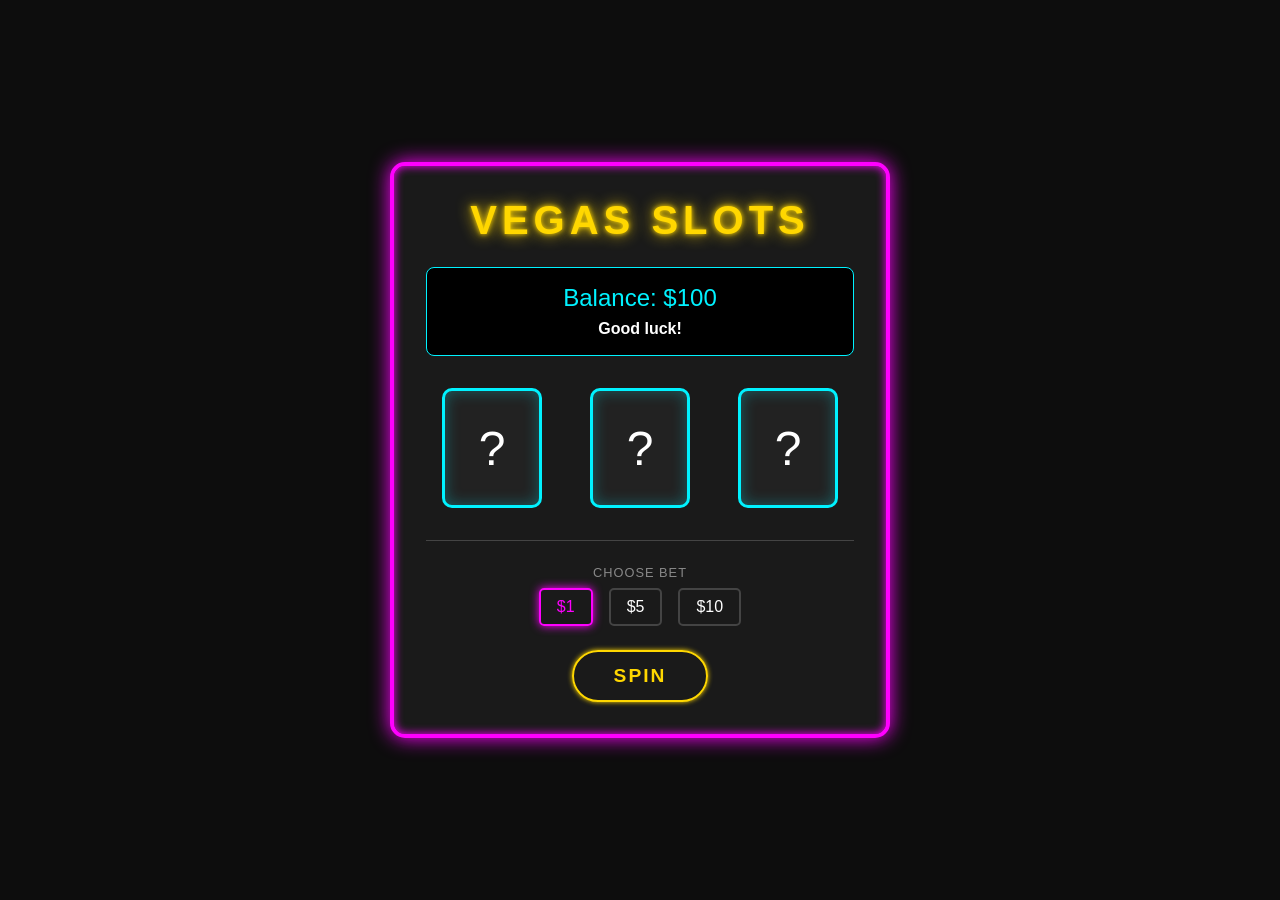
==== code-runs/yannis-candidate/index.html @ 9380f687 "Run 1: Move Gemini generated slot machine files to yannis-candidate" ====
<!DOCTYPE html>
<html lang="en">
<head>
    <meta charset="UTF-8">
    <meta name="viewport" content="width=device-width, initial-scale=1.0">
    <title>Vegas Neon Slots</title>
    <link rel="stylesheet" href="style.css">
</head>
<body>
    <main class="game-container">
        <header>
            <h1 class="neon-text">VEGAS SLOTS</h1>
        </header>

        <section class="display-panel">
            <div class="balance-display">
                Balance: <span id="balance-amount">$100</span>
            </div>
            <div id="status-message" class="status-message">Good luck!</div>
        </section>

        <section class="slot-machine">
            <div class="reel" id="reel-1">?</div>
            <div class="reel" id="reel-2">?</div>
            <div class="reel" id="reel-3">?</div>
        </section>

        <section class="controls">
            <form id="bet-form">
                <fieldset class="bet-options">
                    <legend>Choose Bet</legend>
                    <label>
                        <input type="radio" name="bet" value="1" checked>
                        <span>$1</span>
                    </label>
                    <label>
                        <input type="radio" name="bet" value="5">
                        <span>$5</span>
                    </label>
                    <label>
                        <input type="radio" name="bet" value="10">
                        <span>$10</span>
                    </label>
                </fieldset>
                <button type="button" id="spin-button" class="spin-btn">SPIN</button>
            </form>
        </section>
    </main>
    <script src="script.js"></script>
</body>
</html>
---- code-runs/yannis-candidate/style.css ----
:root {
    --bg-color: #0d0d0d;
    --neon-gold: #ffd700;
    --neon-cyan: #00f2ff;
    --neon-magenta: #ff00ff;
    --panel-bg: #1a1a1a;
    --text-color: #ffffff;
}

* {
    box-sizing: border-box;
    margin: 0;
    padding: 0;
}

body {
    background-color: var(--bg-color);
    color: var(--text-color);
    font-family: 'Segoe UI', Roboto, Helvetica, Arial, sans-serif;
    display: flex;
    justify-content: center;
    align-items: center;
    min-height: 100vh;
}

.game-container {
    background: var(--panel-bg);
    padding: 2rem;
    border: 4px solid var(--neon-magenta);
    border-radius: 15px;
    box-shadow: 0 0 20px var(--neon-magenta), inset 0 0 10px var(--neon-magenta);
    text-align: center;
    max-width: 500px;
    width: 90%;
}

header h1 {
    font-size: 2.5rem;
    margin-bottom: 1.5rem;
    letter-spacing: 5px;
}

.neon-text {
    color: var(--neon-gold);
    text-shadow: 0 0 5px var(--neon-gold), 0 0 15px var(--neon-gold);
}

.display-panel {
    margin-bottom: 2rem;
    background: #000;
    padding: 1rem;
    border-radius: 8px;
    border: 1px solid var(--neon-cyan);
}

.balance-display {
    font-size: 1.5rem;
    color: var(--neon-cyan);
    margin-bottom: 0.5rem;
}

.status-message {
    font-weight: bold;
    min-height: 1.2em;
}

.status-win {
    color: var(--neon-gold);
    text-shadow: 0 0 5px var(--neon-gold);
}

.status-loss {
    color: #ff4d4d;
}

.slot-machine {
    display: flex;
    justify-content: space-around;
    gap: 1rem;
    margin-bottom: 2rem;
}

.reel {
    background: #222;
    width: 100px;
    height: 120px;
    display: flex;
    justify-content: center;
    align-items: center;
    font-size: 3rem;
    border: 3px solid var(--neon-cyan);
    border-radius: 10px;
    box-shadow: inset 0 0 15px rgba(0, 242, 255, 0.3);
    transition: transform 0.1s ease-out;
}

.reel.spinning {
    animation: blur-spin 0.2s infinite linear;
}

@keyframes blur-spin {
    0% { filter: blur(0px); transform: translateY(0); }
    50% { filter: blur(4px); transform: translateY(10px); }
    100% { filter: blur(0px); transform: translateY(0); }
}

.controls {
    border-top: 1px solid #444;
    padding-top: 1.5rem;
}

.bet-options {
    border: none;
    display: flex;
    justify-content: center;
    gap: 1rem;
    margin-bottom: 1.5rem;
}

.bet-options legend {
    margin-bottom: 0.5rem;
    color: #888;
    text-transform: uppercase;
    font-size: 0.8rem;
    letter-spacing: 1px;
}

.bet-options label {
    cursor: pointer;
}

.bet-options input[type="radio"] {
    display: none;
}

.bet-options span {
    display: inline-block;
    padding: 0.5rem 1rem;
    border: 2px solid #444;
    border-radius: 5px;
    transition: all 0.3s ease;
}

.bet-options input[type="radio"]:checked + span {
    border-color: var(--neon-magenta);
    color: var(--neon-magenta);
    box-shadow: 0 0 10px var(--neon-magenta);
}

.spin-btn {
    background: transparent;
    border: 2px solid var(--neon-gold);
    color: var(--neon-gold);
    padding: 0.8rem 2.5rem;
    font-size: 1.2rem;
    font-weight: bold;
    letter-spacing: 2px;
    border-radius: 30px;
    cursor: pointer;
    transition: all 0.3s ease;
    box-shadow: 0 0 5px var(--neon-gold);
}

.spin-btn:hover {
    background: var(--neon-gold);
    color: #000;
    box-shadow: 0 0 20px var(--neon-gold);
}

.spin-btn:disabled {
    border-color: #444;
    color: #444;
    box-shadow: none;
    cursor: not-allowed;
}
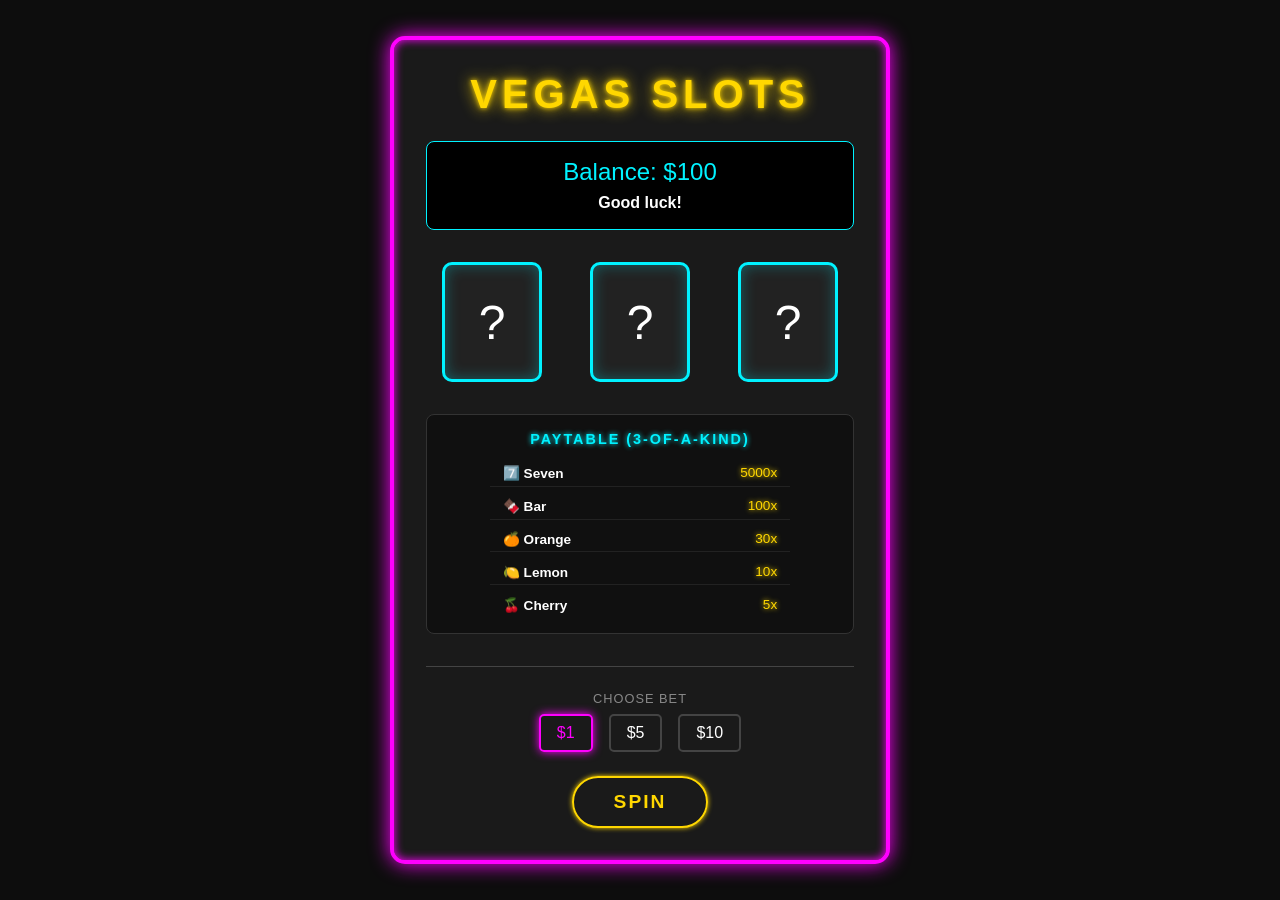
==== commit 61c975e0: "Entry 4: Add paytable display" ====
--- a/code-runs/yannis-candidate/index.html
+++ b/code-runs/yannis-candidate/index.html
@@ -25,6 +25,18 @@
             <div class="reel" id="reel-3">?</div>
         </section>
 
+        <section class="paytable">
+            <h2 class="neon-text-small">PAYTABLE (3-OF-A-KIND)</h2>
+            <div class="paytable-grid" id="paytable-grid">
+                <!-- Symbols and payouts will be shown here -->
+                <div class="pay-row"><span>7️⃣ Seven</span> <span>5000x</span></div>
+                <div class="pay-row"><span>🍫 Bar</span> <span>100x</span></div>
+                <div class="pay-row"><span>🍊 Orange</span> <span>30x</span></div>
+                <div class="pay-row"><span>🍋 Lemon</span> <span>10x</span></div>
+                <div class="pay-row"><span>🍒 Cherry</span> <span>5x</span></div>
+            </div>
+        </section>
+
         <section class="controls">
             <form id="bet-form">
                 <fieldset class="bet-options">
@@ -43,6 +55,7 @@
                     </label>
                 </fieldset>
                 <button type="button" id="spin-button" class="spin-btn">SPIN</button>
+                <button type="button" id="reset-button" class="spin-btn hidden">RESET GAME</button>
             </form>
         </section>
     </main>
--- a/code-runs/yannis-candidate/style.css
+++ b/code-runs/yannis-candidate/style.css
@@ -73,6 +73,52 @@
     color: #ff4d4d;
 }
 
+.paytable {
+    margin-bottom: 2rem;
+    padding: 1rem;
+    border: 1px solid #333;
+    border-radius: 8px;
+    background: rgba(0, 0, 0, 0.4);
+}
+
+.neon-text-small {
+    font-size: 0.9rem;
+    color: var(--neon-cyan);
+    text-shadow: 0 0 5px var(--neon-cyan);
+    margin-bottom: 0.8rem;
+    letter-spacing: 2px;
+}
+
+.paytable-grid {
+    display: flex;
+    flex-direction: column;
+    gap: 0.4rem;
+    max-width: 300px;
+    margin: 0 auto;
+}
+
+.pay-row {
+    display: flex;
+    justify-content: space-between;
+    font-size: 0.85rem;
+    padding: 0.3rem 0.8rem;
+    border-bottom: 1px solid #222;
+}
+
+.pay-row:last-child {
+    border-bottom: none;
+}
+
+.pay-row span:first-child {
+    color: #fff;
+    font-weight: bold;
+}
+
+.pay-row span:last-child {
+    color: var(--neon-gold);
+    text-shadow: 0 0 5px var(--neon-gold);
+}
+
 .slot-machine {
     display: flex;
     justify-content: space-around;
@@ -98,10 +144,25 @@
     animation: blur-spin 0.2s infinite linear;
 }
 
+.win-glow {
+    animation: win-flash 0.5s ease-in-out infinite;
+    color: var(--neon-gold) !important;
+    border-color: var(--neon-gold) !important;
+}
+
 @keyframes blur-spin {
     0% { filter: blur(0px); transform: translateY(0); }
     50% { filter: blur(4px); transform: translateY(10px); }
     100% { filter: blur(0px); transform: translateY(0); }
+}
+
+@keyframes win-flash {
+    0%, 100% { box-shadow: 0 0 15px var(--neon-gold), inset 0 0 15px var(--neon-gold); text-shadow: 0 0 10px var(--neon-gold); }
+    50% { box-shadow: 0 0 35px var(--neon-gold), inset 0 0 35px var(--neon-gold); text-shadow: 0 0 25px #fff; border-color: #fff; }
+}
+
+.hidden {
+    display: none !important;
 }
 
 .controls {
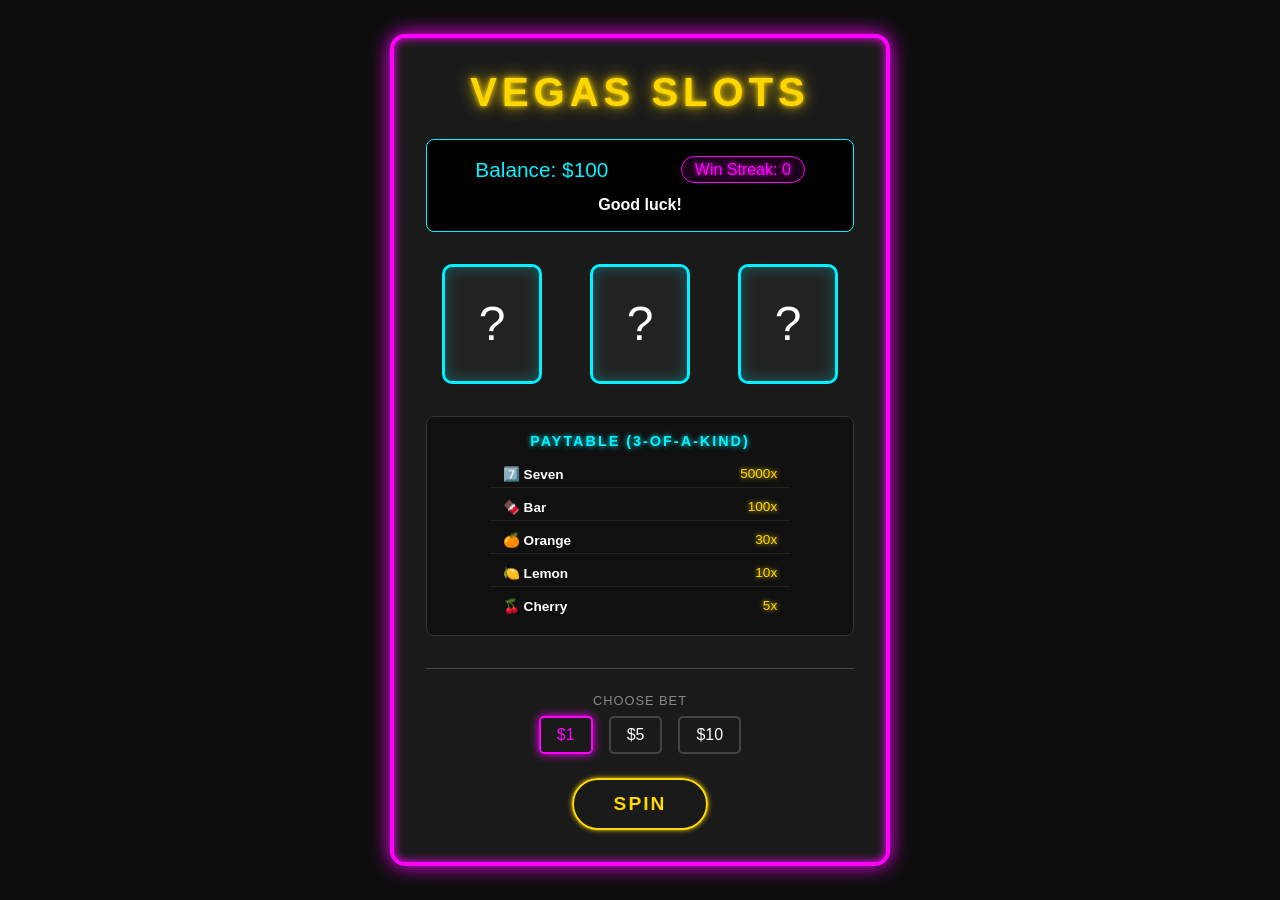
==== commit 1531ffdc: "Entry 6: Add win streak counter" ====
--- a/code-runs/yannis-candidate/index.html
+++ b/code-runs/yannis-candidate/index.html
@@ -13,8 +13,13 @@
         </header>
 
         <section class="display-panel">
-            <div class="balance-display">
-                Balance: <span id="balance-amount">$100</span>
+            <div class="balance-info">
+                <div class="balance-display">
+                    Balance: <span id="balance-amount">$100</span>
+                </div>
+                <div class="streak-display">
+                    Win Streak: <span id="win-streak">0</span>
+                </div>
             </div>
             <div id="status-message" class="status-message">Good luck!</div>
         </section>
--- a/code-runs/yannis-candidate/style.css
+++ b/code-runs/yannis-candidate/style.css
@@ -53,10 +53,28 @@
     border: 1px solid var(--neon-cyan);
 }
 
+.balance-info {
+    display: flex;
+    justify-content: space-around;
+    align-items: center;
+    margin-bottom: 0.8rem;
+    flex-wrap: wrap;
+    gap: 0.5rem;
+}
+
 .balance-display {
-    font-size: 1.5rem;
+    font-size: 1.3rem;
     color: var(--neon-cyan);
-    margin-bottom: 0.5rem;
+}
+
+.streak-display {
+    font-size: 1rem;
+    color: var(--neon-magenta);
+    text-shadow: 0 0 5px var(--neon-magenta);
+    border: 1px solid var(--neon-magenta);
+    padding: 0.2rem 0.8rem;
+    border-radius: 20px;
+    background: rgba(255, 0, 255, 0.1);
 }
 
 .status-message {
@@ -234,3 +252,61 @@
     box-shadow: none;
     cursor: not-allowed;
 }
+
+/* Responsive Adjustments */
+@media (max-width: 480px) {
+    .game-container {
+        padding: 1.2rem;
+        width: 95%;
+    }
+
+    header h1 {
+        font-size: 1.8rem;
+        letter-spacing: 3px;
+    }
+
+    .balance-display {
+        font-size: 1.2rem;
+    }
+
+    .reel {
+        width: 80px;
+        height: 100px;
+        font-size: 2.2rem;
+        border-width: 2px;
+    }
+
+    .slot-machine {
+        gap: 0.5rem;
+    }
+
+    .paytable-grid {
+        width: 100%;
+    }
+
+    .bet-options {
+        gap: 0.5rem;
+    }
+
+    .bet-options span {
+        padding: 0.4rem 0.8rem;
+        font-size: 0.9rem;
+    }
+
+    .spin-btn {
+        padding: 0.7rem 2rem;
+        font-size: 1rem;
+    }
+}
+
+@media (max-width: 380px) {
+    .reel {
+        width: 70px;
+        height: 90px;
+        font-size: 2rem;
+    }
+    
+    header h1 {
+        font-size: 1.5rem;
+    }
+}
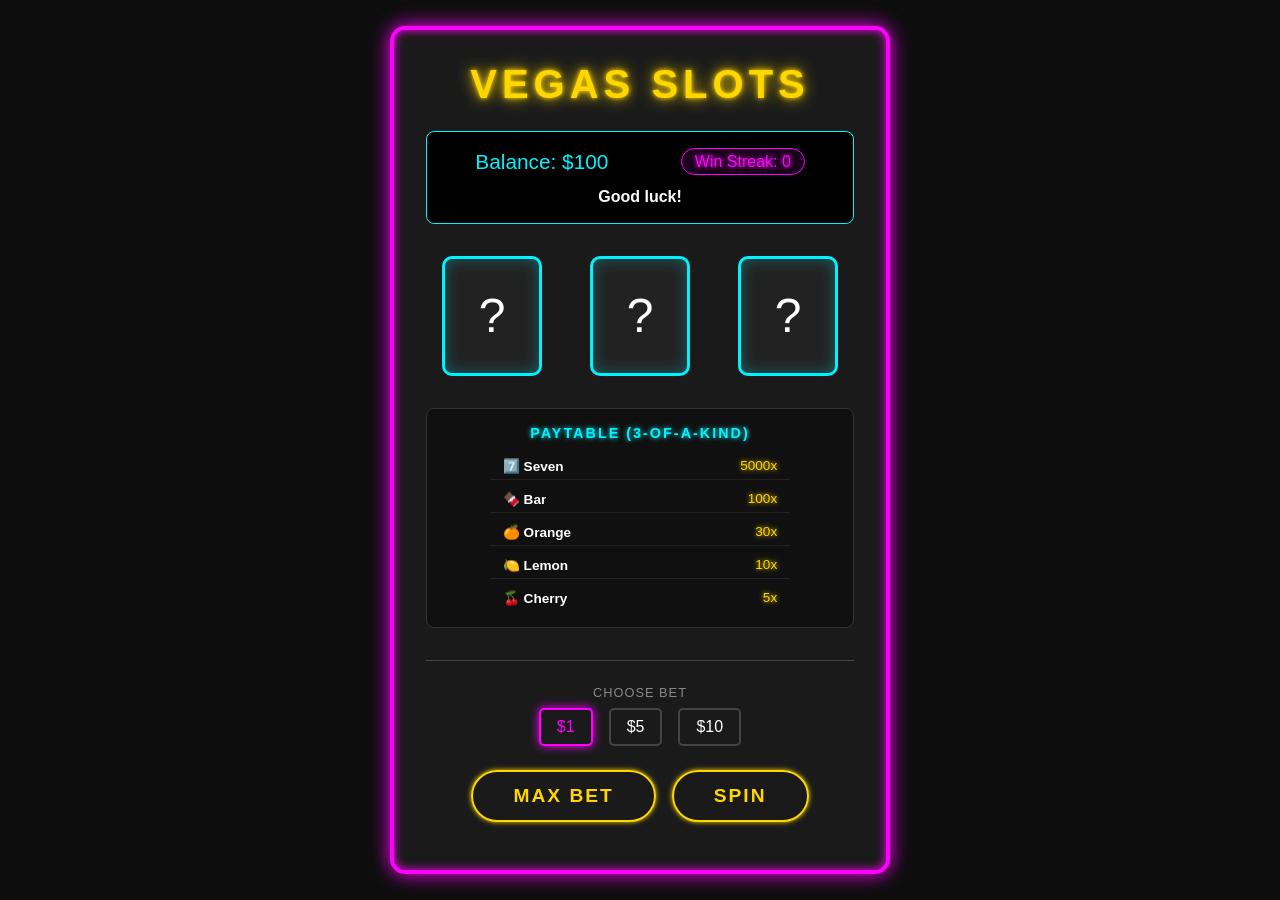
==== commit 76bb6e73: "Entries 11-14: JSDoc, DRY refactor, error handling, max bet button" ====
--- a/code-runs/yannis-candidate/index.html
+++ b/code-runs/yannis-candidate/index.html
@@ -59,7 +59,10 @@
                         <span>$10</span>
                     </label>
                 </fieldset>
-                <button type="button" id="spin-button" class="spin-btn">SPIN</button>
+                <div class="actions">
+                    <button type="button" id="max-bet-button" class="spin-btn max-btn">MAX BET</button>
+                    <button type="button" id="spin-button" class="spin-btn">SPIN</button>
+                </div>
                 <button type="button" id="reset-button" class="spin-btn hidden">RESET GAME</button>
             </form>
         </section>
--- a/code-runs/yannis-candidate/style.css
+++ b/code-runs/yannis-candidate/style.css
@@ -181,6 +181,13 @@
 
 .hidden {
     display: none !important;
+}
+
+.actions {
+    display: flex;
+    justify-content: center;
+    gap: 1rem;
+    margin-bottom: 1rem;
 }
 
 .controls {
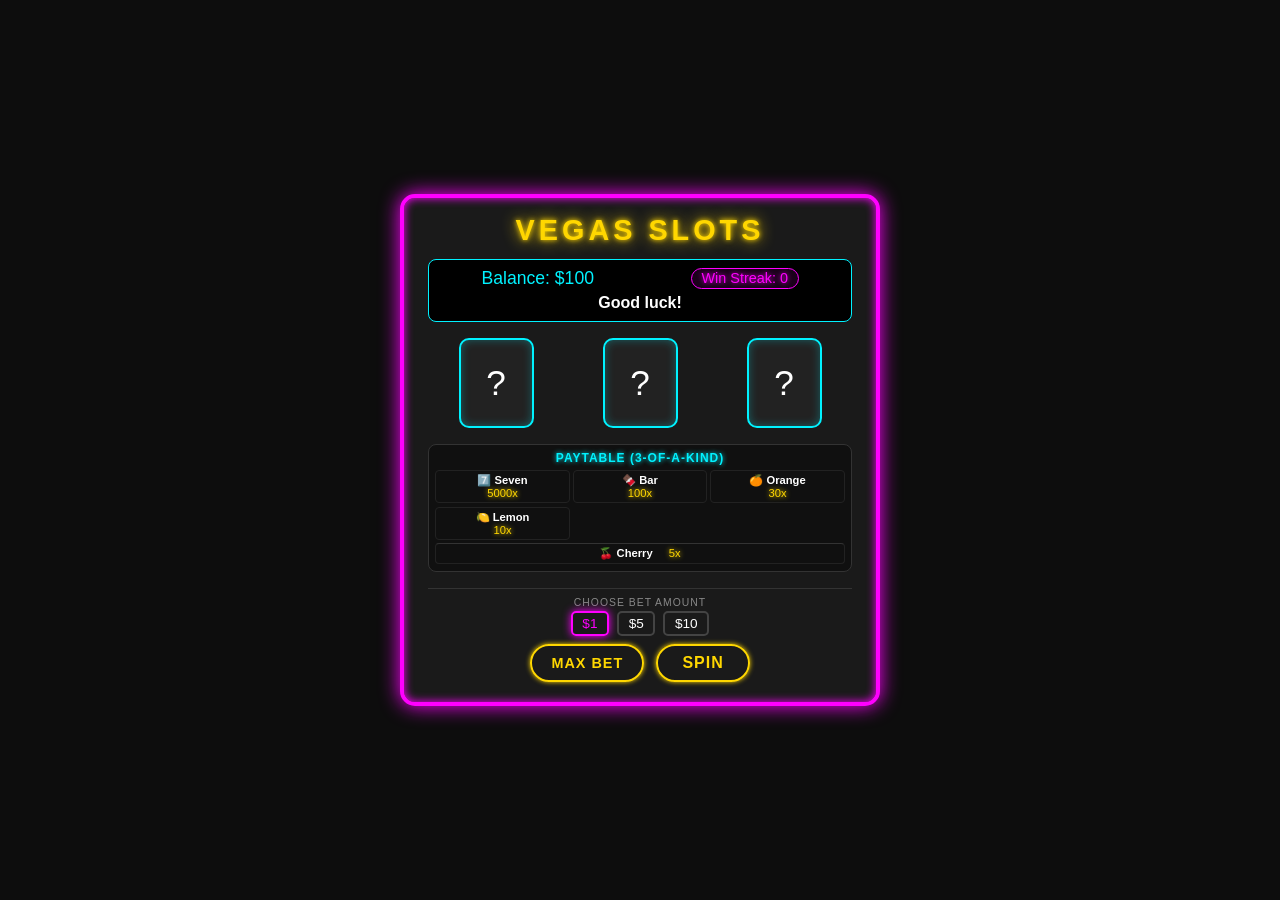
==== commit 5ca66e48: "Entries 18-20: Viewport fix, accessibility, aria labels" ====
--- a/code-runs/yannis-candidate/index.html
+++ b/code-runs/yannis-candidate/index.html
@@ -12,28 +12,29 @@
             <h1 class="neon-text">VEGAS SLOTS</h1>
         </header>
 
-        <section class="display-panel">
+        <section class="display-panel" aria-label="Game Status">
             <div class="balance-info">
                 <div class="balance-display">
-                    Balance: <span id="balance-amount">$100</span>
+                    Balance: <span id="balance-amount" aria-live="polite">$100</span>
                 </div>
                 <div class="streak-display">
                     Win Streak: <span id="win-streak">0</span>
                 </div>
             </div>
-            <div id="status-message" class="status-message">Good luck!</div>
+            <div id="status-message" class="status-message" aria-live="polite">Good luck!</div>
+            <!-- Visually hidden live region for important announcements -->
+            <div id="aria-announcer" class="visually-hidden" aria-live="assertive"></div>
         </section>
 
-        <section class="slot-machine">
-            <div class="reel" id="reel-1">?</div>
-            <div class="reel" id="reel-2">?</div>
-            <div class="reel" id="reel-3">?</div>
+        <section class="slot-machine" aria-label="Slot Machine Reels">
+            <div class="reel" id="reel-1" aria-label="Reel 1">?</div>
+            <div class="reel" id="reel-2" aria-label="Reel 2">?</div>
+            <div class="reel" id="reel-3" aria-label="Reel 3">?</div>
         </section>
 
-        <section class="paytable">
+        <section class="paytable" aria-label="Paytable">
             <h2 class="neon-text-small">PAYTABLE (3-OF-A-KIND)</h2>
             <div class="paytable-grid" id="paytable-grid">
-                <!-- Symbols and payouts will be shown here -->
                 <div class="pay-row"><span>7️⃣ Seven</span> <span>5000x</span></div>
                 <div class="pay-row"><span>🍫 Bar</span> <span>100x</span></div>
                 <div class="pay-row"><span>🍊 Orange</span> <span>30x</span></div>
@@ -45,25 +46,25 @@
         <section class="controls">
             <form id="bet-form">
                 <fieldset class="bet-options">
-                    <legend>Choose Bet</legend>
+                    <legend>Choose Bet Amount</legend>
                     <label>
-                        <input type="radio" name="bet" value="1" checked>
-                        <span>$1</span>
+                        <input type="radio" name="bet" value="1" checked aria-label="Bet $1">
+                        <span aria-hidden="true">$1</span>
                     </label>
                     <label>
-                        <input type="radio" name="bet" value="5">
-                        <span>$5</span>
+                        <input type="radio" name="bet" value="5" aria-label="Bet $5">
+                        <span aria-hidden="true">$5</span>
                     </label>
                     <label>
-                        <input type="radio" name="bet" value="10">
-                        <span>$10</span>
+                        <input type="radio" name="bet" value="10" aria-label="Bet $10">
+                        <span aria-hidden="true">$10</span>
                     </label>
                 </fieldset>
                 <div class="actions">
-                    <button type="button" id="max-bet-button" class="spin-btn max-btn">MAX BET</button>
-                    <button type="button" id="spin-button" class="spin-btn">SPIN</button>
+                    <button type="button" id="max-bet-button" class="spin-btn max-btn" aria-label="Bet maximum amount and spin">MAX BET</button>
+                    <button type="button" id="spin-button" class="spin-btn" aria-label="Spin the reels">SPIN</button>
                 </div>
-                <button type="button" id="reset-button" class="spin-btn hidden">RESET GAME</button>
+                <button type="button" id="reset-button" class="spin-btn hidden" aria-label="Reset the game and balance">RESET GAME</button>
             </form>
         </section>
     </main>
--- a/code-runs/yannis-candidate/style.css
+++ b/code-runs/yannis-candidate/style.css
@@ -21,23 +21,27 @@
     justify-content: center;
     align-items: center;
     min-height: 100vh;
+    padding: 10px;
 }
 
 .game-container {
     background: var(--panel-bg);
-    padding: 2rem;
+    padding: 1rem 1.5rem;
     border: 4px solid var(--neon-magenta);
     border-radius: 15px;
     box-shadow: 0 0 20px var(--neon-magenta), inset 0 0 10px var(--neon-magenta);
     text-align: center;
-    max-width: 500px;
-    width: 90%;
+    max-width: 480px;
+    width: 100%;
+    display: flex;
+    flex-direction: column;
+    gap: 0.5rem;
 }
 
 header h1 {
-    font-size: 2.5rem;
-    margin-bottom: 1.5rem;
-    letter-spacing: 5px;
+    font-size: 1.8rem;
+    margin-bottom: 0.25rem;
+    letter-spacing: 4px;
 }
 
 .neon-text {
@@ -46,9 +50,9 @@
 }
 
 .display-panel {
-    margin-bottom: 2rem;
+    margin-bottom: 0.5rem;
     background: #000;
-    padding: 1rem;
+    padding: 0.5rem;
     border-radius: 8px;
     border: 1px solid var(--neon-cyan);
 }
@@ -57,22 +61,22 @@
     display: flex;
     justify-content: space-around;
     align-items: center;
-    margin-bottom: 0.8rem;
+    margin-bottom: 0.3rem;
     flex-wrap: wrap;
     gap: 0.5rem;
 }
 
 .balance-display {
-    font-size: 1.3rem;
+    font-size: 1.1rem;
     color: var(--neon-cyan);
 }
 
 .streak-display {
-    font-size: 1rem;
+    font-size: 0.9rem;
     color: var(--neon-magenta);
     text-shadow: 0 0 5px var(--neon-magenta);
     border: 1px solid var(--neon-magenta);
-    padding: 0.2rem 0.8rem;
+    padding: 0.1rem 0.6rem;
     border-radius: 20px;
     background: rgba(255, 0, 255, 0.1);
 }
@@ -80,6 +84,7 @@
 .status-message {
     font-weight: bold;
     min-height: 1.2em;
+    font-size: 1rem;
 }
 
 .status-win {
@@ -92,39 +97,35 @@
 }
 
 .paytable {
-    margin-bottom: 2rem;
-    padding: 1rem;
+    margin-bottom: 0.5rem;
+    padding: 0.4rem;
     border: 1px solid #333;
     border-radius: 8px;
     background: rgba(0, 0, 0, 0.4);
 }
 
 .neon-text-small {
-    font-size: 0.9rem;
+    font-size: 0.75rem;
     color: var(--neon-cyan);
     text-shadow: 0 0 5px var(--neon-cyan);
-    margin-bottom: 0.8rem;
-    letter-spacing: 2px;
+    margin-bottom: 0.3rem;
+    letter-spacing: 1px;
 }
 
 .paytable-grid {
+    display: grid;
+    grid-template-columns: repeat(3, 1fr);
+    gap: 0.2rem;
+    max-width: 100%;
+}
+
+.pay-row {
     display: flex;
     flex-direction: column;
-    gap: 0.4rem;
-    max-width: 300px;
-    margin: 0 auto;
-}
-
-.pay-row {
-    display: flex;
-    justify-content: space-between;
-    font-size: 0.85rem;
-    padding: 0.3rem 0.8rem;
-    border-bottom: 1px solid #222;
-}
-
-.pay-row:last-child {
-    border-bottom: none;
+    font-size: 0.7rem;
+    padding: 0.2rem;
+    border: 1px solid #222;
+    border-radius: 4px;
 }
 
 .pay-row span:first-child {
@@ -137,24 +138,32 @@
     text-shadow: 0 0 5px var(--neon-gold);
 }
 
+.pay-row:last-child {
+    grid-column: span 3;
+    flex-direction: row;
+    justify-content: center;
+    gap: 1rem;
+    border-top: 1px solid #333;
+}
+
 .slot-machine {
     display: flex;
     justify-content: space-around;
-    gap: 1rem;
-    margin-bottom: 2rem;
+    gap: 0.5rem;
+    margin-bottom: 0.5rem;
 }
 
 .reel {
     background: #222;
-    width: 100px;
-    height: 120px;
+    width: 75px;
+    height: 90px;
     display: flex;
     justify-content: center;
     align-items: center;
-    font-size: 3rem;
-    border: 3px solid var(--neon-cyan);
+    font-size: 2.2rem;
+    border: 2px solid var(--neon-cyan);
     border-radius: 10px;
-    box-shadow: inset 0 0 15px rgba(0, 242, 255, 0.3);
+    box-shadow: inset 0 0 10px rgba(0, 242, 255, 0.3);
     transition: transform 0.1s ease-out;
 }
 
@@ -170,44 +179,37 @@
 
 @keyframes blur-spin {
     0% { filter: blur(0px); transform: translateY(0); }
-    50% { filter: blur(4px); transform: translateY(10px); }
+    50% { filter: blur(4px); transform: translateY(5px); }
     100% { filter: blur(0px); transform: translateY(0); }
 }
 
 @keyframes win-flash {
-    0%, 100% { box-shadow: 0 0 15px var(--neon-gold), inset 0 0 15px var(--neon-gold); text-shadow: 0 0 10px var(--neon-gold); }
-    50% { box-shadow: 0 0 35px var(--neon-gold), inset 0 0 35px var(--neon-gold); text-shadow: 0 0 25px #fff; border-color: #fff; }
+    0%, 100% { box-shadow: 0 0 10px var(--neon-gold), inset 0 0 10px var(--neon-gold); text-shadow: 0 0 5px var(--neon-gold); }
+    50% { box-shadow: 0 0 25px var(--neon-gold), inset 0 0 20px var(--neon-gold); text-shadow: 0 0 15px #fff; border-color: #fff; }
 }
 
 .hidden {
     display: none !important;
 }
 
-.actions {
-    display: flex;
-    justify-content: center;
-    gap: 1rem;
-    margin-bottom: 1rem;
-}
-
 .controls {
-    border-top: 1px solid #444;
-    padding-top: 1.5rem;
+    border-top: 1px solid #333;
+    padding-top: 0.5rem;
 }
 
 .bet-options {
     border: none;
     display: flex;
     justify-content: center;
-    gap: 1rem;
-    margin-bottom: 1.5rem;
+    gap: 0.5rem;
+    margin-bottom: 0.5rem;
 }
 
 .bet-options legend {
-    margin-bottom: 0.5rem;
+    margin-bottom: 0.2rem;
     color: #888;
     text-transform: uppercase;
-    font-size: 0.8rem;
+    font-size: 0.65rem;
     letter-spacing: 1px;
 }
 
@@ -221,99 +223,76 @@
 
 .bet-options span {
     display: inline-block;
-    padding: 0.5rem 1rem;
+    padding: 0.2rem 0.6rem;
     border: 2px solid #444;
     border-radius: 5px;
     transition: all 0.3s ease;
+    font-size: 0.85rem;
 }
 
 .bet-options input[type="radio"]:checked + span {
     border-color: var(--neon-magenta);
     color: var(--neon-magenta);
-    box-shadow: 0 0 10px var(--neon-magenta);
+    box-shadow: 0 0 8px var(--neon-magenta);
+}
+
+.actions {
+    display: flex;
+    justify-content: center;
+    gap: 0.75rem;
+    margin-bottom: 0.25rem;
 }
 
 .spin-btn {
     background: transparent;
     border: 2px solid var(--neon-gold);
     color: var(--neon-gold);
-    padding: 0.8rem 2.5rem;
-    font-size: 1.2rem;
+    padding: 0.5rem 1.5rem;
+    font-size: 1rem;
     font-weight: bold;
-    letter-spacing: 2px;
+    letter-spacing: 1px;
     border-radius: 30px;
     cursor: pointer;
     transition: all 0.3s ease;
     box-shadow: 0 0 5px var(--neon-gold);
 }
 
-.spin-btn:hover {
+.spin-btn:hover:not(:disabled) {
     background: var(--neon-gold);
     color: #000;
-    box-shadow: 0 0 20px var(--neon-gold);
+    box-shadow: 0 0 15px var(--neon-gold);
 }
 
 .spin-btn:disabled {
-    border-color: #444;
-    color: #444;
+    border-color: #333;
+    color: #555;
     box-shadow: none;
     cursor: not-allowed;
+    background: rgba(50, 50, 50, 0.2);
+}
+
+.max-btn {
+    padding: 0.5rem 1.2rem;
+    font-size: 0.9rem;
+}
+
+.visually-hidden {
+    position: absolute;
+    width: 1px;
+    height: 1px;
+    padding: 0;
+    margin: -1px;
+    overflow: hidden;
+    clip: rect(0, 0, 0, 0);
+    white-space: nowrap;
+    border: 0;
 }
 
 /* Responsive Adjustments */
 @media (max-width: 480px) {
-    .game-container {
-        padding: 1.2rem;
-        width: 95%;
+    .reel {
+        width: 65px;
+        height: 80px;
+        font-size: 1.8rem;
     }
-
-    header h1 {
-        font-size: 1.8rem;
-        letter-spacing: 3px;
-    }
-
-    .balance-display {
-        font-size: 1.2rem;
-    }
-
-    .reel {
-        width: 80px;
-        height: 100px;
-        font-size: 2.2rem;
-        border-width: 2px;
-    }
-
-    .slot-machine {
-        gap: 0.5rem;
-    }
-
-    .paytable-grid {
-        width: 100%;
-    }
-
-    .bet-options {
-        gap: 0.5rem;
-    }
-
-    .bet-options span {
-        padding: 0.4rem 0.8rem;
-        font-size: 0.9rem;
-    }
-
-    .spin-btn {
-        padding: 0.7rem 2rem;
-        font-size: 1rem;
-    }
-}
-
-@media (max-width: 380px) {
-    .reel {
-        width: 70px;
-        height: 90px;
-        font-size: 2rem;
-    }
-    
-    header h1 {
-        font-size: 1.5rem;
-    }
-}
+}
